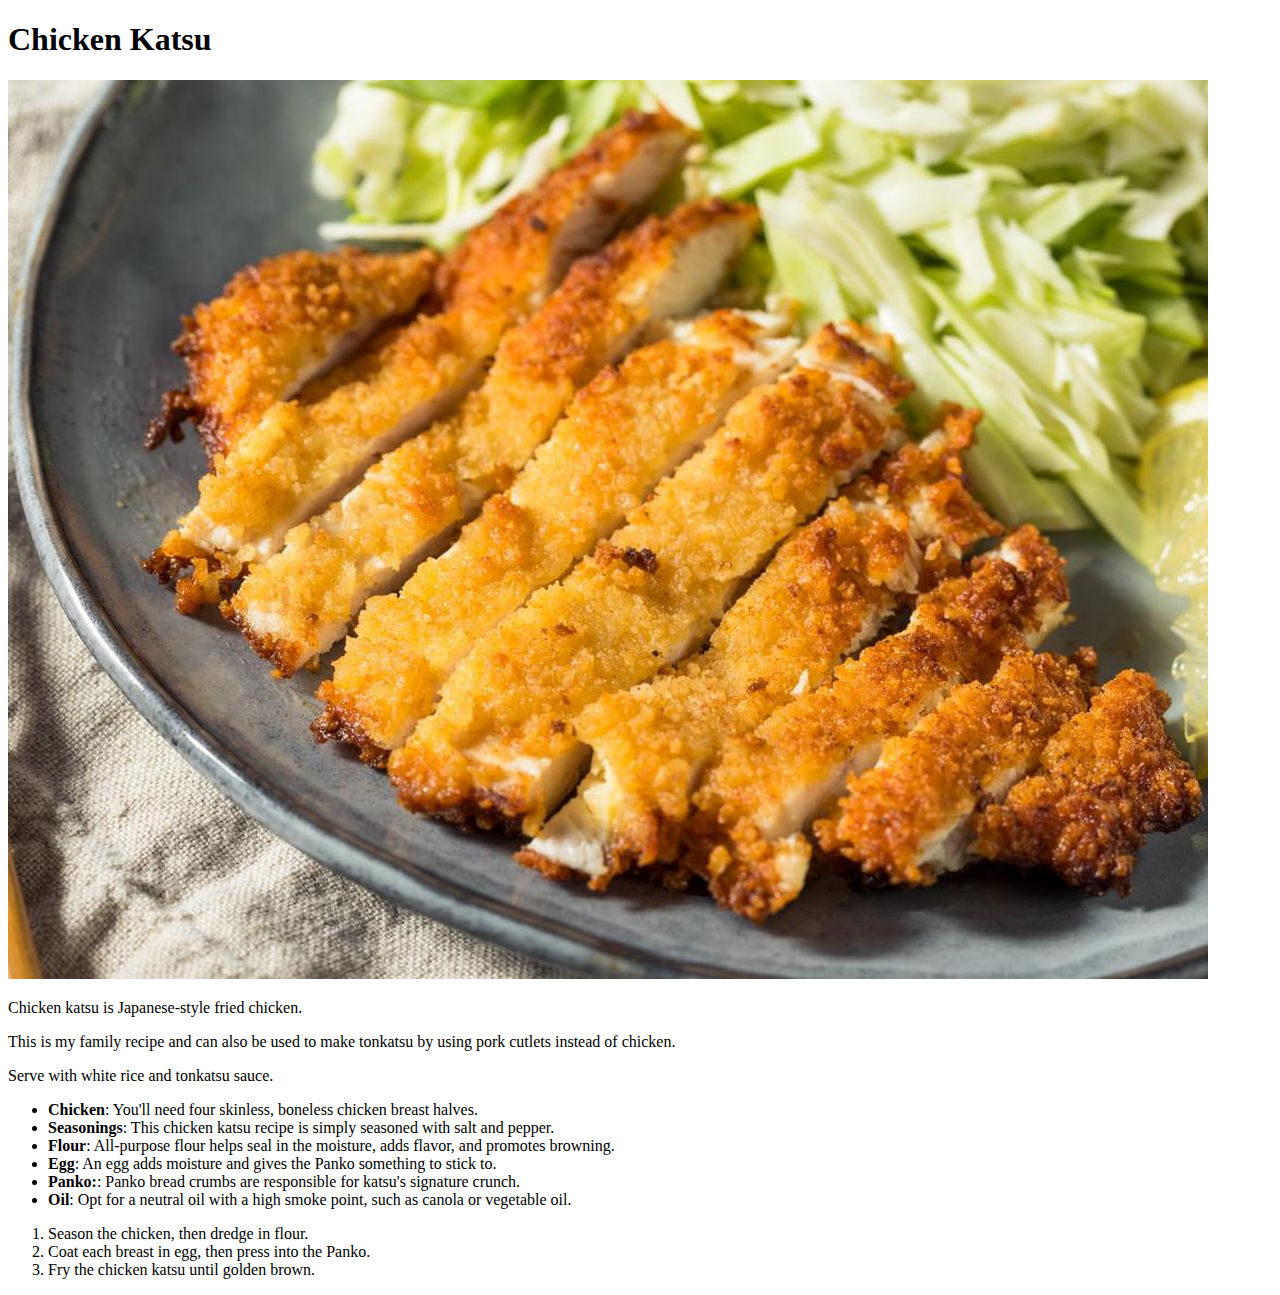
==== recipes/chickenkatsu.html @ f67b7b25 "Add chicken katsu img and its recipe description" ====
<!DOCTYPE html>
<html lang="en">
<head>
    <meta charset="UTF-8">
    <meta name="viewport" content="width=device-width, initial-scale=1.0">
    <title>Chicken Katsu Recipe</title>
</head>
<body>
    <h1>Chicken Katsu</h1>
    <img src="chicken-katsu.jpeg" alt="Picture of Chicken Katsu dish">
    <p>Chicken katsu is Japanese-style fried chicken.</p>
    <p>This is my family recipe and can also be used to make tonkatsu by using pork cutlets instead of chicken.</p>
    <p>Serve with white rice and tonkatsu sauce.</p>

    <ul>
        <li><strong>Chicken</strong>: You'll need four skinless, boneless chicken breast halves.</li>
        <li><strong>Seasonings</strong>: This chicken katsu recipe is simply seasoned with salt and pepper.</li>
        <li><strong>Flour</strong>: All-purpose flour helps seal in the moisture, adds flavor, and promotes browning.</li>
        <li><strong>Egg</strong>: An egg adds moisture and gives the Panko something to stick to.</li>
        <li><strong>Panko:</strong>: Panko bread crumbs are responsible for katsu's signature crunch.</li>
        <li><strong>Oil</strong>: Opt for a neutral oil with a high smoke point, such as canola or vegetable oil.</li>
    </ul>

    <ol>
        <li>Season the chicken, then dredge in flour.</li>
        <li>Coat each breast in egg, then press into the Panko.</li>
        <li>Fry the chicken katsu until golden brown.</li>
    </ol>
</body>
</html>
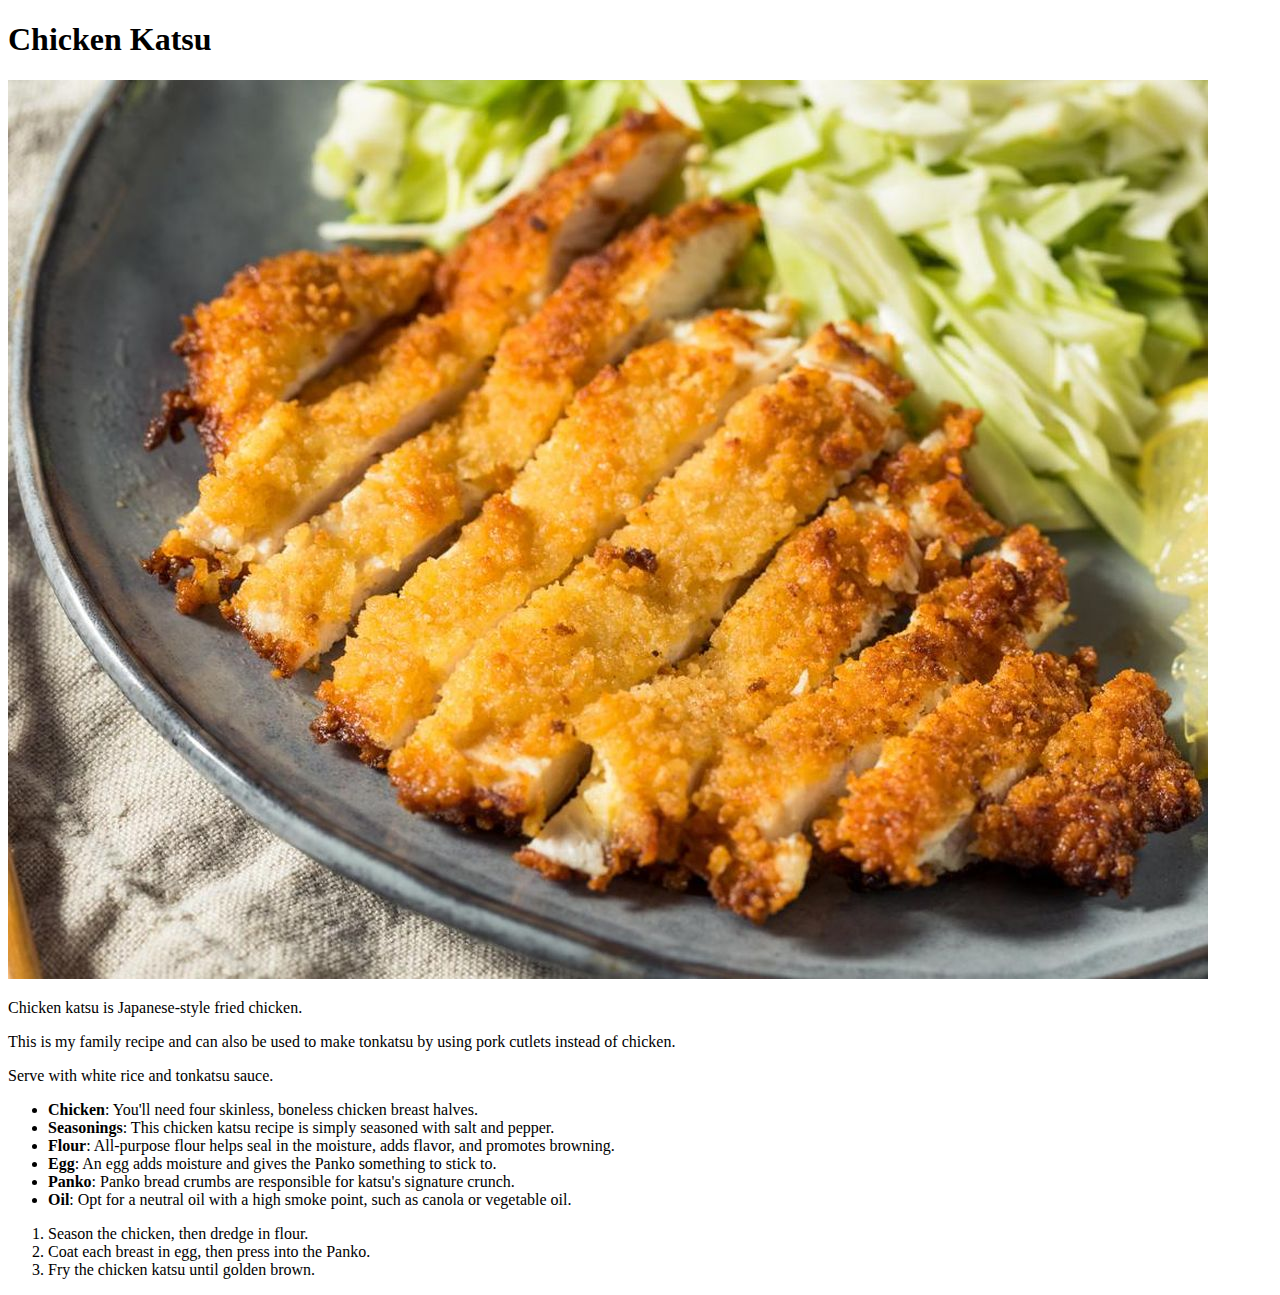
==== commit 4f31f68e: "Fix typo at chicken katsu ingredients" ====
--- a/recipes/chickenkatsu.html
+++ b/recipes/chickenkatsu.html
@@ -17,7 +17,7 @@
         <li><strong>Seasonings</strong>: This chicken katsu recipe is simply seasoned with salt and pepper.</li>
         <li><strong>Flour</strong>: All-purpose flour helps seal in the moisture, adds flavor, and promotes browning.</li>
         <li><strong>Egg</strong>: An egg adds moisture and gives the Panko something to stick to.</li>
-        <li><strong>Panko:</strong>: Panko bread crumbs are responsible for katsu's signature crunch.</li>
+        <li><strong>Panko</strong>: Panko bread crumbs are responsible for katsu's signature crunch.</li>
         <li><strong>Oil</strong>: Opt for a neutral oil with a high smoke point, such as canola or vegetable oil.</li>
     </ul>
 
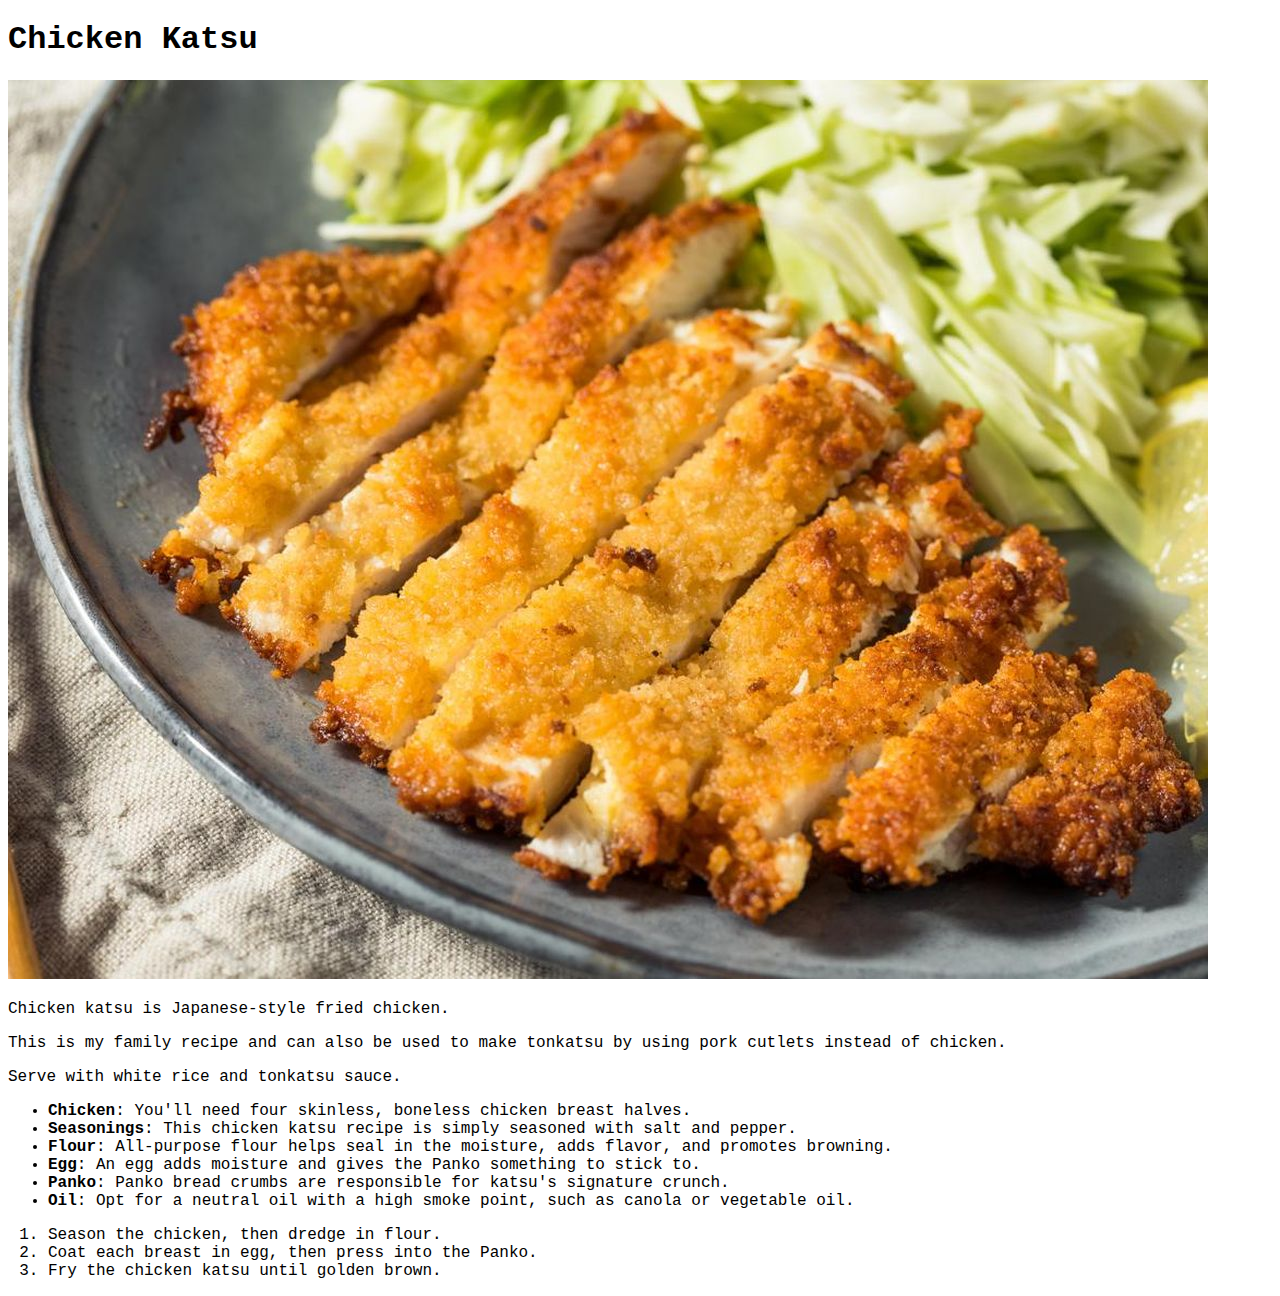
==== commit 78c94edd: "Add external css to each recipe page" ====
--- a/recipes/chickenkatsu.html
+++ b/recipes/chickenkatsu.html
@@ -1,6 +1,7 @@
 <!DOCTYPE html>
 <html lang="en">
 <head>
+    <link rel="stylesheet" href="../styles.css">
     <meta charset="UTF-8">
     <meta name="viewport" content="width=device-width, initial-scale=1.0">
     <title>Chicken Katsu Recipe</title>
--- a/styles.css
+++ b/styles.css
@@ -0,0 +1,20 @@
+html {
+    font-family: 'Courier New', Courier, monospace;
+}
+
+.recipelist {
+    font-size: 20px;
+    color: black;
+    font-weight: bold;
+}
+
+.recipeimg {
+    width: 200px;
+    height: auto;
+}
+
+h1#headtitle {
+    text-align: center;
+    background-color: gold;
+    color: black; 
+}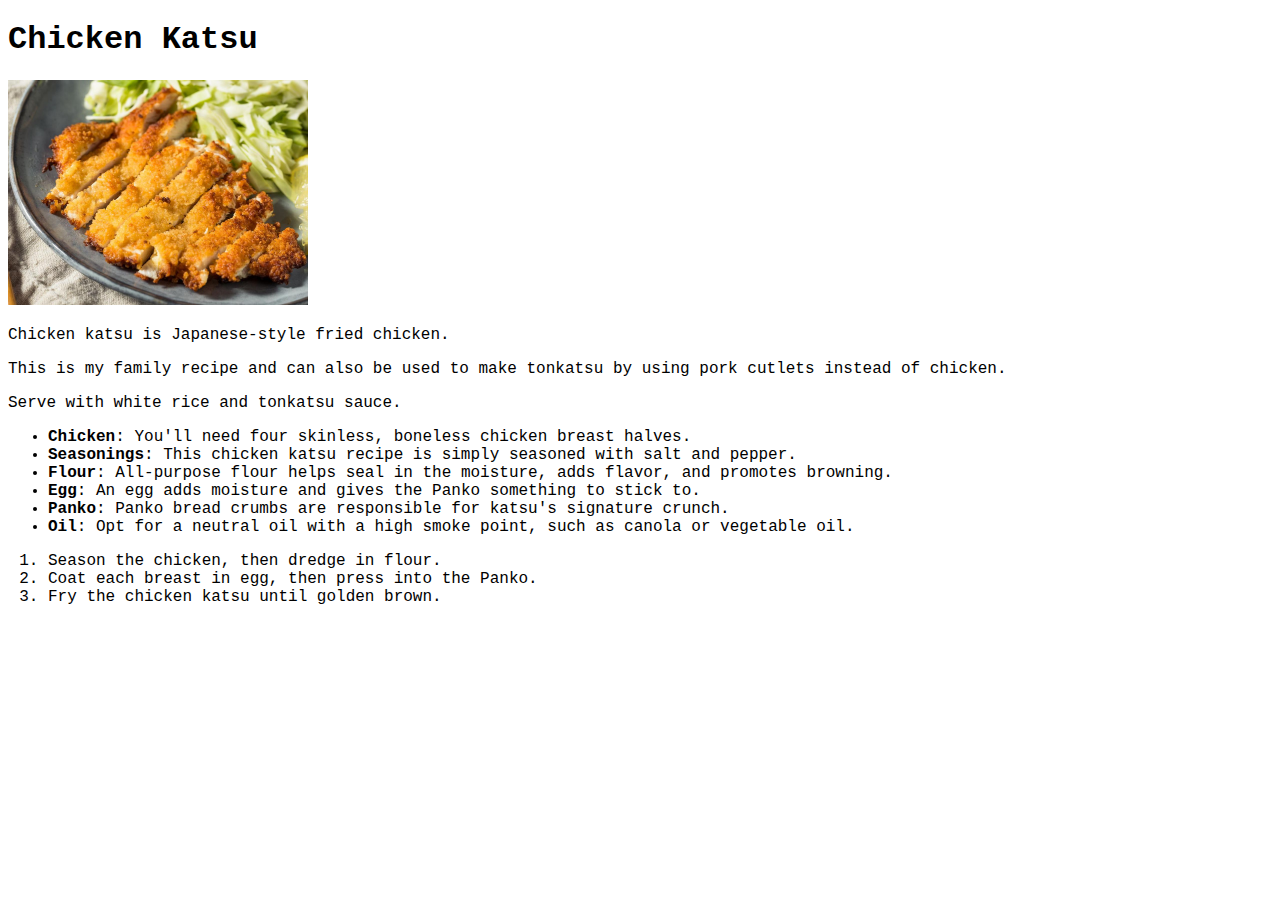
==== commit 8dd66746: "Add dishimg class to each dish image and scale images" ====
--- a/recipes/chickenkatsu.html
+++ b/recipes/chickenkatsu.html
@@ -8,7 +8,7 @@
 </head>
 <body>
     <h1>Chicken Katsu</h1>
-    <img src="chicken-katsu.jpeg" alt="Picture of Chicken Katsu dish">
+    <img class="dishimg" src="chicken-katsu.jpeg" alt="Picture of Chicken Katsu dish">
     <p>Chicken katsu is Japanese-style fried chicken.</p>
     <p>This is my family recipe and can also be used to make tonkatsu by using pork cutlets instead of chicken.</p>
     <p>Serve with white rice and tonkatsu sauce.</p>
--- a/styles.css
+++ b/styles.css
@@ -13,6 +13,11 @@
     height: auto;
 }
 
+.dishimg {
+    width: 300px;
+    height: auto;
+}
+
 h1#headtitle {
     text-align: center;
     background-color: gold;
